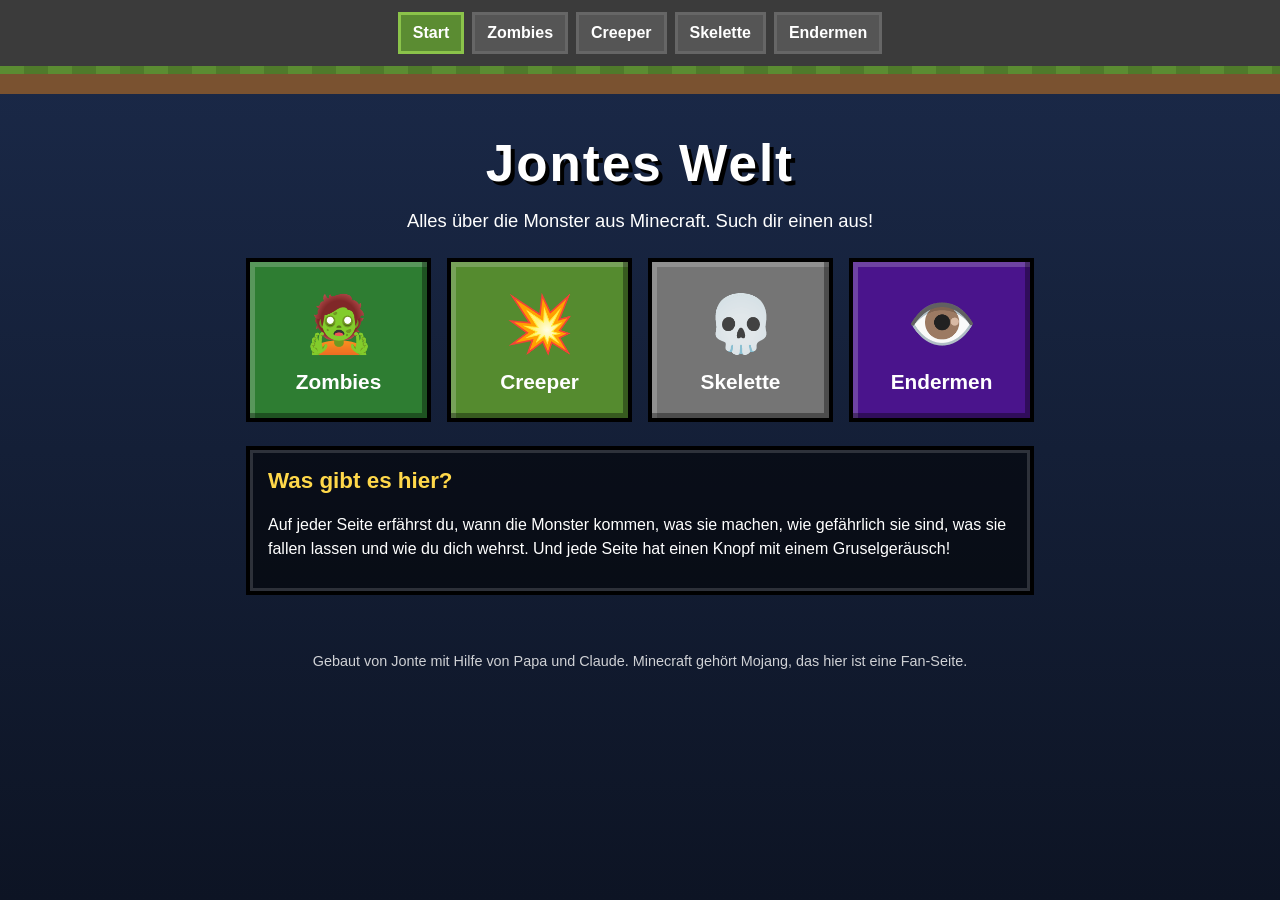
==== index.html @ ee716c89 "Mob-Seiten: Start, Zombies, Creeper, Skelette, Endermen mit Geräusch-Knöpfen Co-Authored-By: Claude " ====
<!DOCTYPE html>
<html lang="de">
<head>
  <meta charset="UTF-8">
  <meta name="viewport" content="width=device-width, initial-scale=1">
  <title>Jontes Welt</title>
  <link rel="stylesheet" href="style.css">
</head>
<body>
  <nav>
    <a href="index.html" class="aktiv">Start</a>
    <a href="zombie.html">Zombies</a>
    <a href="creeper.html">Creeper</a>
    <a href="skelett.html">Skelette</a>
    <a href="enderman.html">Endermen</a>
  </nav>
  <div class="boden"></div>

  <main>
    <h1>Jontes Welt</h1>
    <p class="untertitel">Alles über die Monster aus Minecraft. Such dir einen aus!</p>

    <div class="kacheln">
      <a class="kachel" href="zombie.html" style="background:#2e7d32"><span>🧟</span>Zombies</a>
      <a class="kachel" href="creeper.html" style="background:#558b2f"><span>💥</span>Creeper</a>
      <a class="kachel" href="skelett.html" style="background:#757575"><span>💀</span>Skelette</a>
      <a class="kachel" href="enderman.html" style="background:#4a148c"><span>👁️</span>Endermen</a>
    </div>

    <div class="kasten">
      <h2>Was gibt es hier?</h2>
      <p>Auf jeder Seite erfährst du, wann die Monster kommen, was sie machen, wie gefährlich sie sind, was sie fallen lassen und wie du dich wehrst. Und jede Seite hat einen Knopf mit einem Gruselgeräusch!</p>
    </div>
  </main>

  <footer>Gebaut von Jonte mit Hilfe von Papa und Claude. Minecraft gehört Mojang, das hier ist eine Fan-Seite.</footer>
</body>
</html>
---- style.css ----
:root {
  --gras: #5b8c32;
  --erde: #7a5230;
  --stein: #3b3b3b;
  --text: #ffffff;
  --kasten: rgba(0, 0, 0, 0.55);
  --akzent: #ffd84a;
}

* { box-sizing: border-box; }

body {
  margin: 0;
  font-family: "Trebuchet MS", Verdana, sans-serif;
  color: var(--text);
  background: linear-gradient(var(--hintergrund-oben, #1b2a4a), var(--hintergrund-unten, #0d1424));
  min-height: 100vh;
  line-height: 1.5;
}

.boden {
  height: 28px;
  background: repeating-linear-gradient(90deg, var(--gras) 0 24px, #4f7a2b 24px 48px);
  border-bottom: 20px solid var(--erde);
}

nav {
  display: flex;
  flex-wrap: wrap;
  gap: 8px;
  justify-content: center;
  padding: 12px 16px;
  background: var(--stein);
}

nav a {
  color: var(--text);
  text-decoration: none;
  padding: 6px 12px;
  border: 3px solid #666;
  background: #555;
  font-weight: bold;
}

nav a:hover, nav a.aktiv { background: var(--gras); border-color: #8bc34a; }

main { max-width: 820px; margin: 0 auto; padding: 16px; }

h1 {
  text-align: center;
  font-size: clamp(2rem, 7vw, 3.2rem);
  margin: 16px 0 4px;
  text-shadow: 4px 4px 0 #000;
  letter-spacing: 2px;
}

.untertitel { text-align: center; font-size: 1.15rem; margin: 0 0 20px; }

.grosses-zeichen { text-align: center; font-size: 5rem; margin: 8px 0; }

.kasten {
  background: var(--kasten);
  border: 4px solid #000;
  box-shadow: inset 0 0 0 3px rgba(255, 255, 255, 0.15);
  padding: 14px 18px;
  margin: 16px 0;
}

.kasten h2 { margin: 0 0 8px; color: var(--akzent); font-size: 1.4rem; }
.kasten ul { margin: 0; padding-left: 22px; }
.kasten li { margin: 4px 0; }

.gefahr { font-size: 1.6rem; letter-spacing: 4px; }

.knopf {
  display: block;
  margin: 24px auto;
  padding: 14px 28px;
  font-size: 1.3rem;
  font-weight: bold;
  font-family: inherit;
  color: #fff;
  background: var(--knopf, #2e7d32);
  border: 4px solid #000;
  box-shadow: inset -4px -4px 0 rgba(0,0,0,0.35), inset 4px 4px 0 rgba(255,255,255,0.25);
  cursor: pointer;
}

.knopf:active { transform: translateY(3px); }

.kacheln {
  display: grid;
  grid-template-columns: repeat(auto-fit, minmax(160px, 1fr));
  gap: 16px;
  margin: 24px 0;
}

.kachel {
  display: block;
  text-align: center;
  text-decoration: none;
  color: #fff;
  padding: 20px 10px;
  border: 4px solid #000;
  box-shadow: inset -5px -5px 0 rgba(0,0,0,0.35), inset 5px 5px 0 rgba(255,255,255,0.2);
  font-size: 1.3rem;
  font-weight: bold;
  transition: transform 0.1s;
}

.kachel:hover { transform: scale(1.05); }
.kachel span { display: block; font-size: 3.5rem; }

footer { text-align: center; padding: 24px 16px; font-size: 0.9rem; opacity: 0.8; }
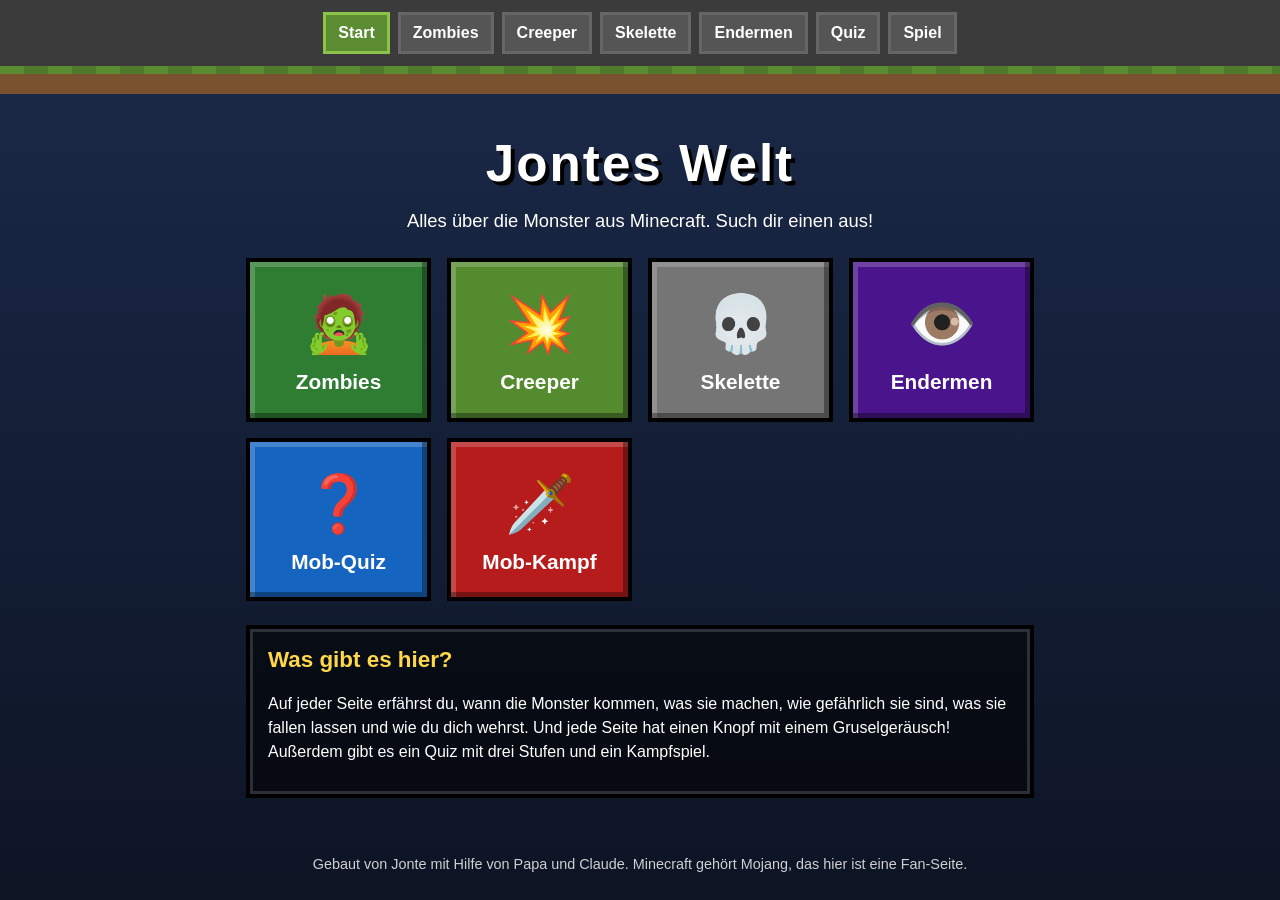
==== commit 1e454974: "Mob-Quiz mit drei Stufen und Mob-Kampf-Spiel - quiz.html: Einfach, Mittel, Schwer mit je 8 kurzen Fr" ====
--- a/index.html
+++ b/index.html
@@ -13,6 +13,8 @@
     <a href="creeper.html">Creeper</a>
     <a href="skelett.html">Skelette</a>
     <a href="enderman.html">Endermen</a>
+    <a href="quiz.html">Quiz</a>
+    <a href="spiel.html">Spiel</a>
   </nav>
   <div class="boden"></div>
 
@@ -25,11 +27,13 @@
       <a class="kachel" href="creeper.html" style="background:#558b2f"><span>💥</span>Creeper</a>
       <a class="kachel" href="skelett.html" style="background:#757575"><span>💀</span>Skelette</a>
       <a class="kachel" href="enderman.html" style="background:#4a148c"><span>👁️</span>Endermen</a>
+      <a class="kachel" href="quiz.html" style="background:#1565c0"><span>❓</span>Mob-Quiz</a>
+      <a class="kachel" href="spiel.html" style="background:#b71c1c"><span>🗡️</span>Mob-Kampf</a>
     </div>
 
     <div class="kasten">
       <h2>Was gibt es hier?</h2>
-      <p>Auf jeder Seite erfährst du, wann die Monster kommen, was sie machen, wie gefährlich sie sind, was sie fallen lassen und wie du dich wehrst. Und jede Seite hat einen Knopf mit einem Gruselgeräusch!</p>
+      <p>Auf jeder Seite erfährst du, wann die Monster kommen, was sie machen, wie gefährlich sie sind, was sie fallen lassen und wie du dich wehrst. Und jede Seite hat einen Knopf mit einem Gruselgeräusch! Außerdem gibt es ein Quiz mit drei Stufen und ein Kampfspiel.</p>
     </div>
   </main>
 
